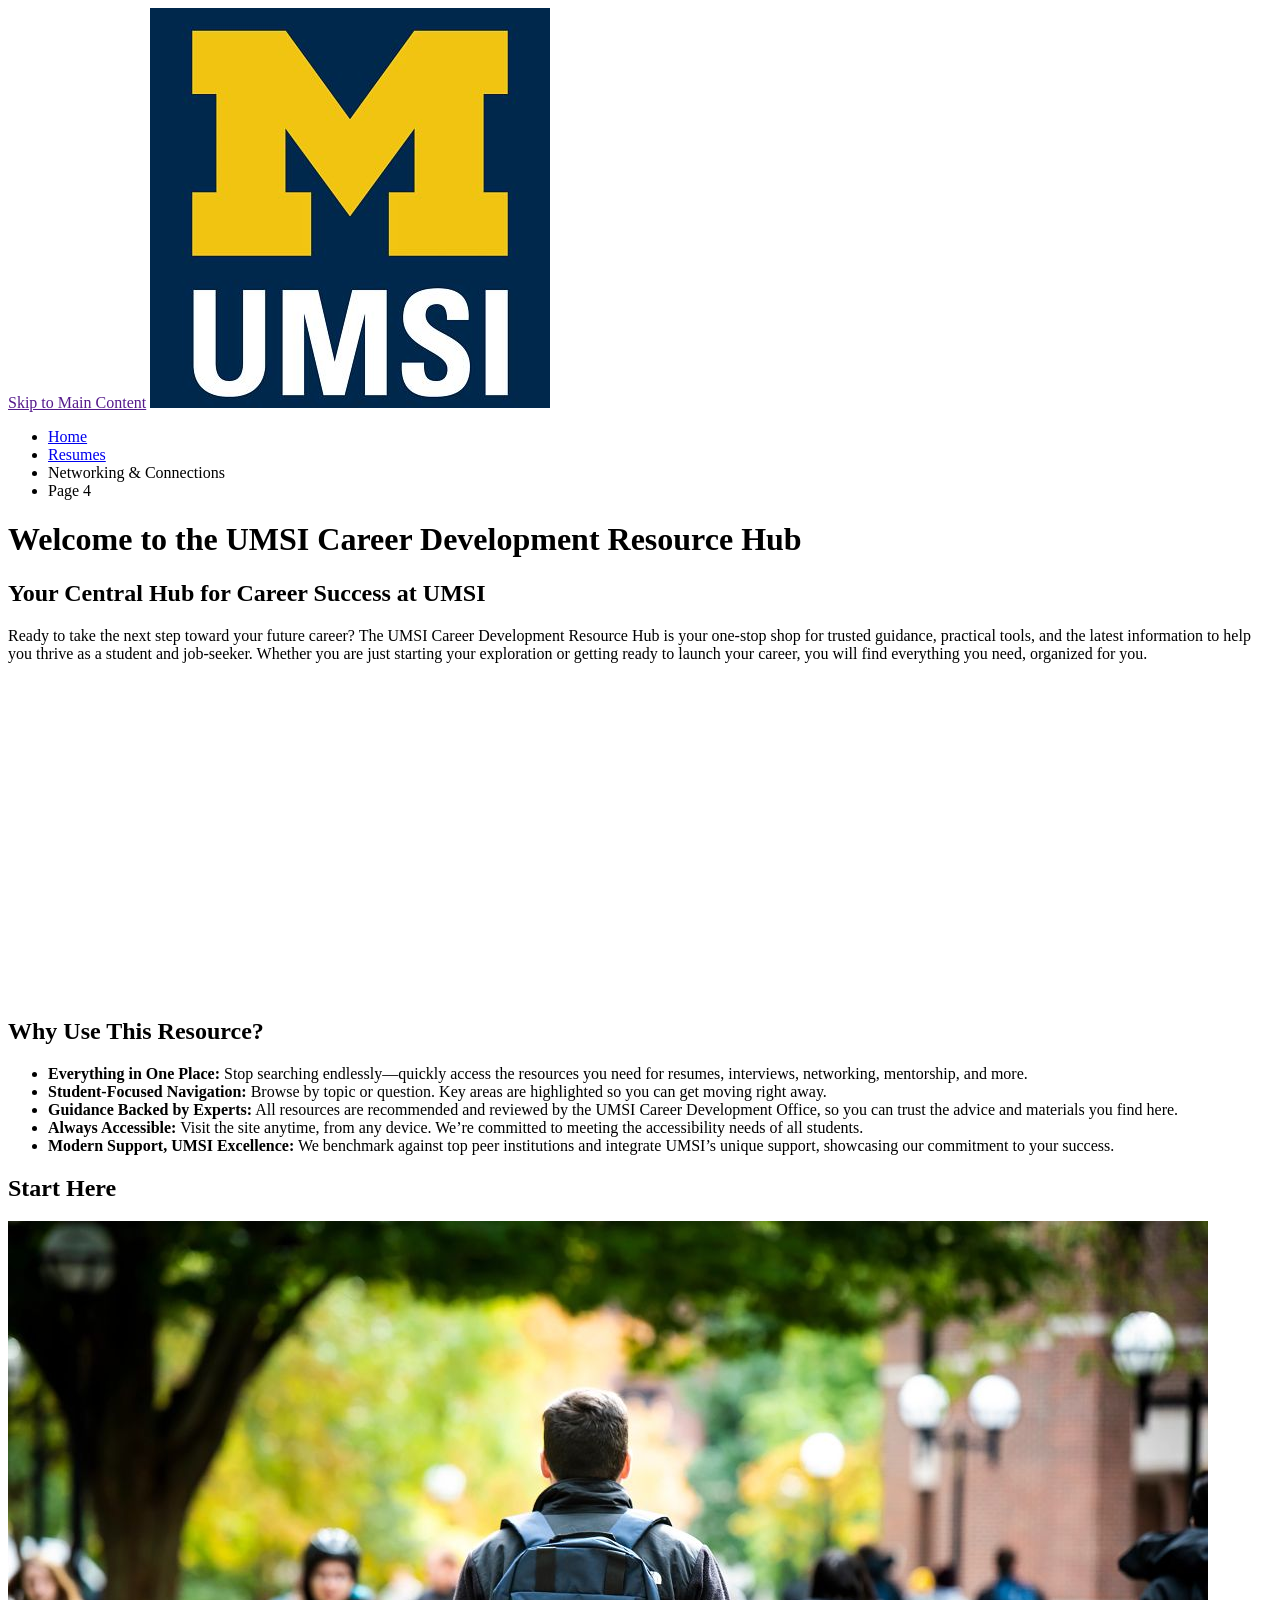
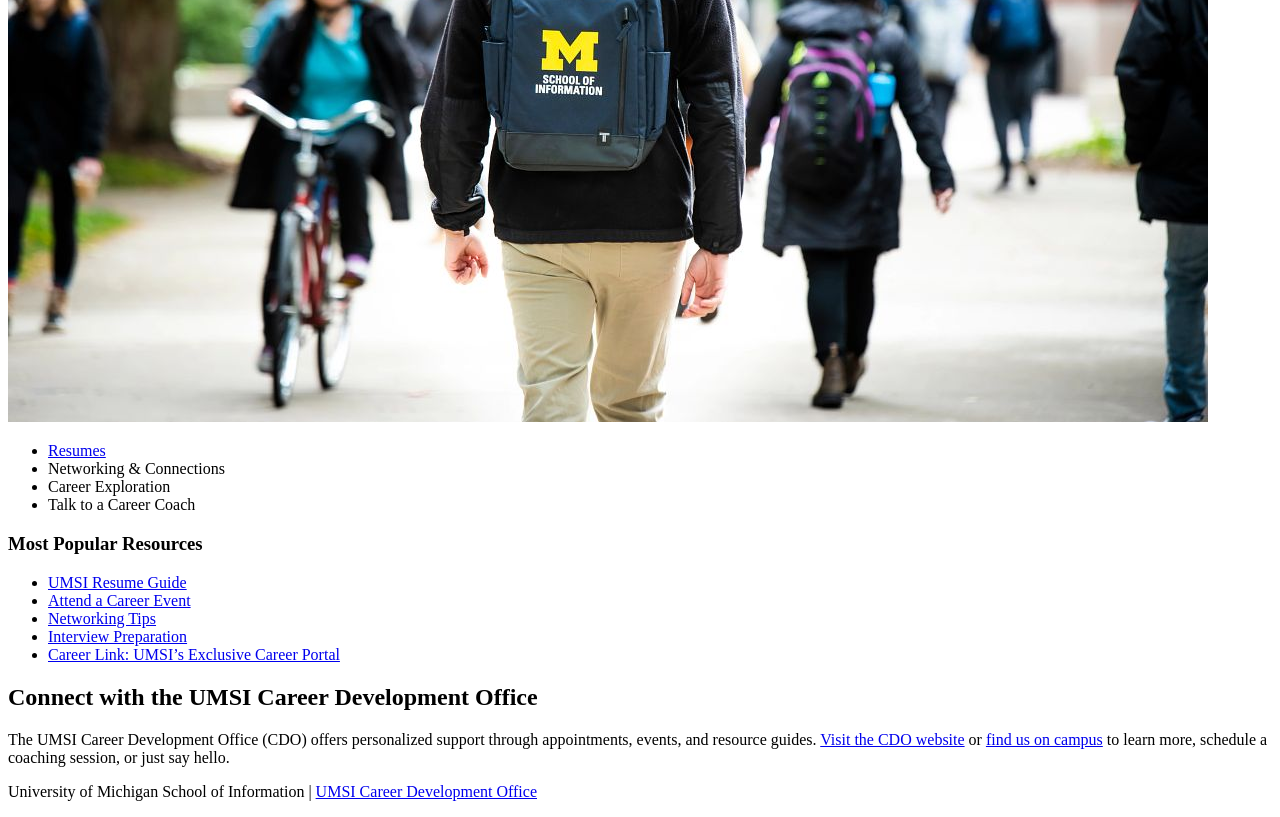
==== index.html @ d5596a6f "Add files via upload" ====
<!DOCTYPE html>
<html lang="en">
<head>
    <meta charset="UTF-8">
    <meta name="viewport" content="width=device-width, initial-scale=1.0">
    <title>MSI Career Development Resource Hub</title>
</head>
<body>

    <header>
  <a href = "">Skip to Main Content</a>
        <img src="images/UMSI_signature_vertical_informal_solidblue.jpg" alt="UMSI Logo">
        <nav>
            <ul>
                <li><a href = "index.html">Home</a></li>
                <li><a href = "resume.html">Resumes</a></li>
                <li><a>Networking & Connections</a></li>
                <li><a>Page 4</a></li>
            </ul>
        </nav>
    <h1>Welcome to the UMSI Career Development Resource Hub</h1>

    </header>
    <main>
    <section>
      <h2>Your Central Hub for Career Success at UMSI</h2>
      <p>
        Ready to take the next step toward your future career? The UMSI Career Development Resource Hub is your one-stop shop for trusted guidance, practical tools, and the latest information to help you thrive as a student and job-seeker. Whether you are just starting your exploration or getting ready to launch your career, you will find everything you need, organized for you.
      </p>
      <iframe width="560" height="315" src="https://www.youtube.com/embed/GSjGeDYJ5Nk?si=qhxJPRTIT___x8hG" title="YouTube video player" frameborder="0" allow="accelerometer; autoplay; clipboard-write; encrypted-media; gyroscope; picture-in-picture; web-share" referrerpolicy="strict-origin-when-cross-origin" allowfullscreen></iframe>
    </section>

    <section>
      <h2>Why Use This Resource?</h2>


      <ul>
        <li><strong>Everything in One Place:</strong> Stop searching endlessly—quickly access the resources you need for resumes, interviews, networking, mentorship, and more.</li>
        <li><strong>Student-Focused Navigation:</strong> Browse by topic or question. Key areas are highlighted so you can get moving right away.</li>
        <li><strong>Guidance Backed by Experts:</strong> All resources are recommended and reviewed by the UMSI Career Development Office, so you can trust the advice and materials you find here.</li>
        <li><strong>Always Accessible:</strong> Visit the site anytime, from any device. We’re committed to meeting the accessibility needs of all students.</li>
        <li><strong>Modern Support, UMSI Excellence:</strong> We benchmark against top peer institutions and integrate UMSI’s unique support, showcasing our commitment to your success.</li>
      </ul>
    </section>
        <section>
      <h2>Start Here</h2>
      <div>
        <img src="images/UMSI_CampusFall_UMSIBackpack_02.jpg" alt="A student wears a UMSI backpack in fall on the drag.">
        <ul>
            <li><a href="resume.html">Resumes</a></li>
            <li><a>Networking & Connections</a></li>
            <li><a>Career Exploration</a></li>
            <li><a>Talk to a Career Coach</a></li>
        </ul>
       

      </div>
      <div>
        <h3>Most Popular Resources</h3>
        <ul>
          <li><a href="https://docs.google.com/document/d/1_1GfDJyVGIgE82MZjVhuWT_aB_2Hcj1NN62FUCXoR_o/edit?tab=t.0" target="_blank">UMSI Resume Guide</a></li>
          <li><a href="https://umich.instructure.com/courses/137916/pages/attend-an-event" target="_blank">Attend a Career Event</a></li>
          <li><a href="https://docs.google.com/document/d/18HMt79BU8ovGf9z7_P7No5tuwUS6qHNW5u0sgrepLtE/edit?tab=t.0" target="_blank">Networking Tips</a></li>
          <li><a href="https://docs.google.com/presentation/d/15n-XqsFEntdbkZz89K-ohf7Or1NnCt5CQNDG-6fh2a0/edit?usp=sharing"target="_blank">Interview Preparation</a></li>
          <li><a href="https://si-umich.12twenty.com/Login" target="_blank">Career Link: UMSI’s Exclusive Career Portal</a></li>
        </ul>
      </div>
    </section>
    <section>
      <h2>Connect with the UMSI Career Development Office</h2>
      <p>
        The UMSI Career Development Office (CDO) offers personalized support through appointments, events, and resource guides. <a href="https://umich.instructure.com/courses/137916" target="_blank">Visit the CDO website</a> or <a href="https://www.si.umich.edu/about-umsi/getting-umsi" target="_blank">find us on campus</a> to learn more, schedule a coaching session, or just say hello.
      </p>
    </section>
       
        <!-- Content taken & modified from UMGPT with the prompt, "Write me a webpage of intro content to help meet the following requirements - this is for the home page": and then pasted in the client objectives & project requirements"
        UMGPT. (2025). UMGPT ( GPT-4.1 August 25th version) [Large language model]. -->
    </main>
    <footer>
        <p>University of Michigan School of Information | <a href="https://umich.instructure.com/courses/137916">UMSI Career Development Office </a></p>
        </footer>
</body>
</html>
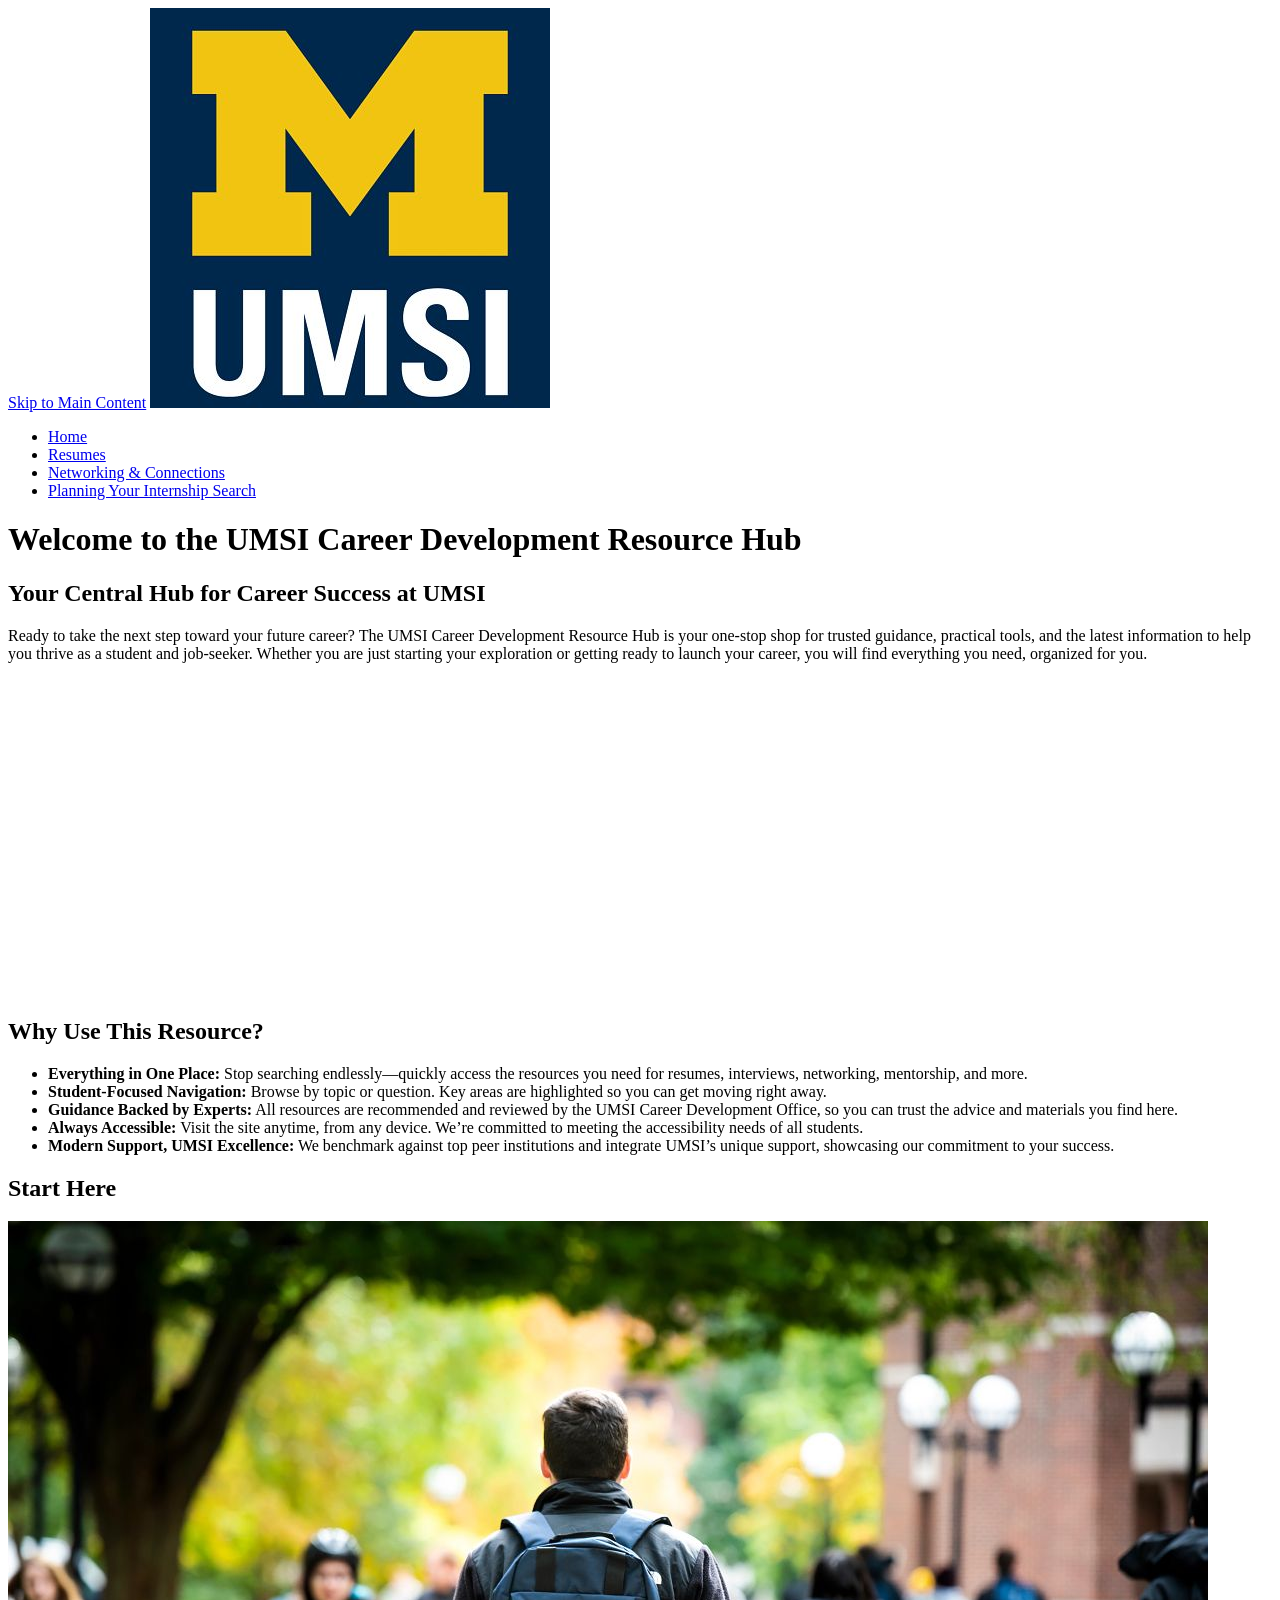
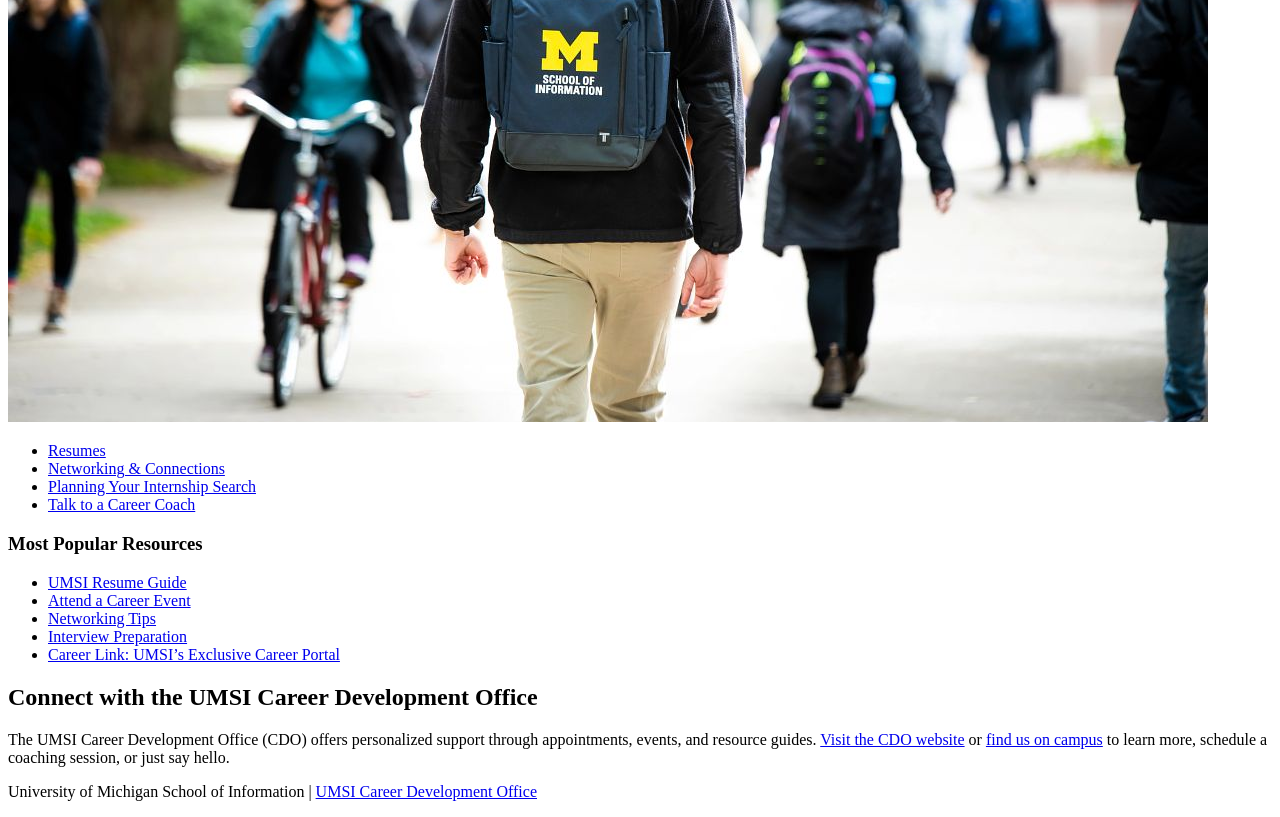
==== commit 3e1a7216: "Add files via upload" ====
--- a/index.html
+++ b/index.html
@@ -8,20 +8,20 @@
 <body>
 
     <header>
-  <a href = "">Skip to Main Content</a>
+    <a href = "#maincontent">Skip to Main Content</a>
         <img src="images/UMSI_signature_vertical_informal_solidblue.jpg" alt="UMSI Logo">
         <nav>
             <ul>
                 <li><a href = "index.html">Home</a></li>
                 <li><a href = "resume.html">Resumes</a></li>
-                <li><a>Networking & Connections</a></li>
-                <li><a>Page 4</a></li>
+                <li><a href = "networking.html">Networking & Connections</a></li>
+                <li><a href = "planning.html">Planning Your Internship Search</a></li>
             </ul>
         </nav>
     <h1>Welcome to the UMSI Career Development Resource Hub</h1>
 
     </header>
-    <main>
+    <main id="maincontent">
     <section>
       <h2>Your Central Hub for Career Success at UMSI</h2>
       <p>
@@ -48,9 +48,9 @@
         <img src="images/UMSI_CampusFall_UMSIBackpack_02.jpg" alt="A student wears a UMSI backpack in fall on the drag.">
         <ul>
             <li><a href="resume.html">Resumes</a></li>
-            <li><a>Networking & Connections</a></li>
-            <li><a>Career Exploration</a></li>
-            <li><a>Talk to a Career Coach</a></li>
+            <li><a href="networking.html">Networking & Connections</a></li>
+            <li><a href="planning.html">Planning Your Internship Search</a></li>
+            <li><a href="https://umich.instructure.com/courses/137916/pages/talk-to-a-career-coach">Talk to a Career Coach</a></li>
         </ul>
        
 
@@ -78,6 +78,6 @@
     </main>
     <footer>
         <p>University of Michigan School of Information | <a href="https://umich.instructure.com/courses/137916">UMSI Career Development Office </a></p>
-        </footer>
+    </footer>
 </body>
 </html>
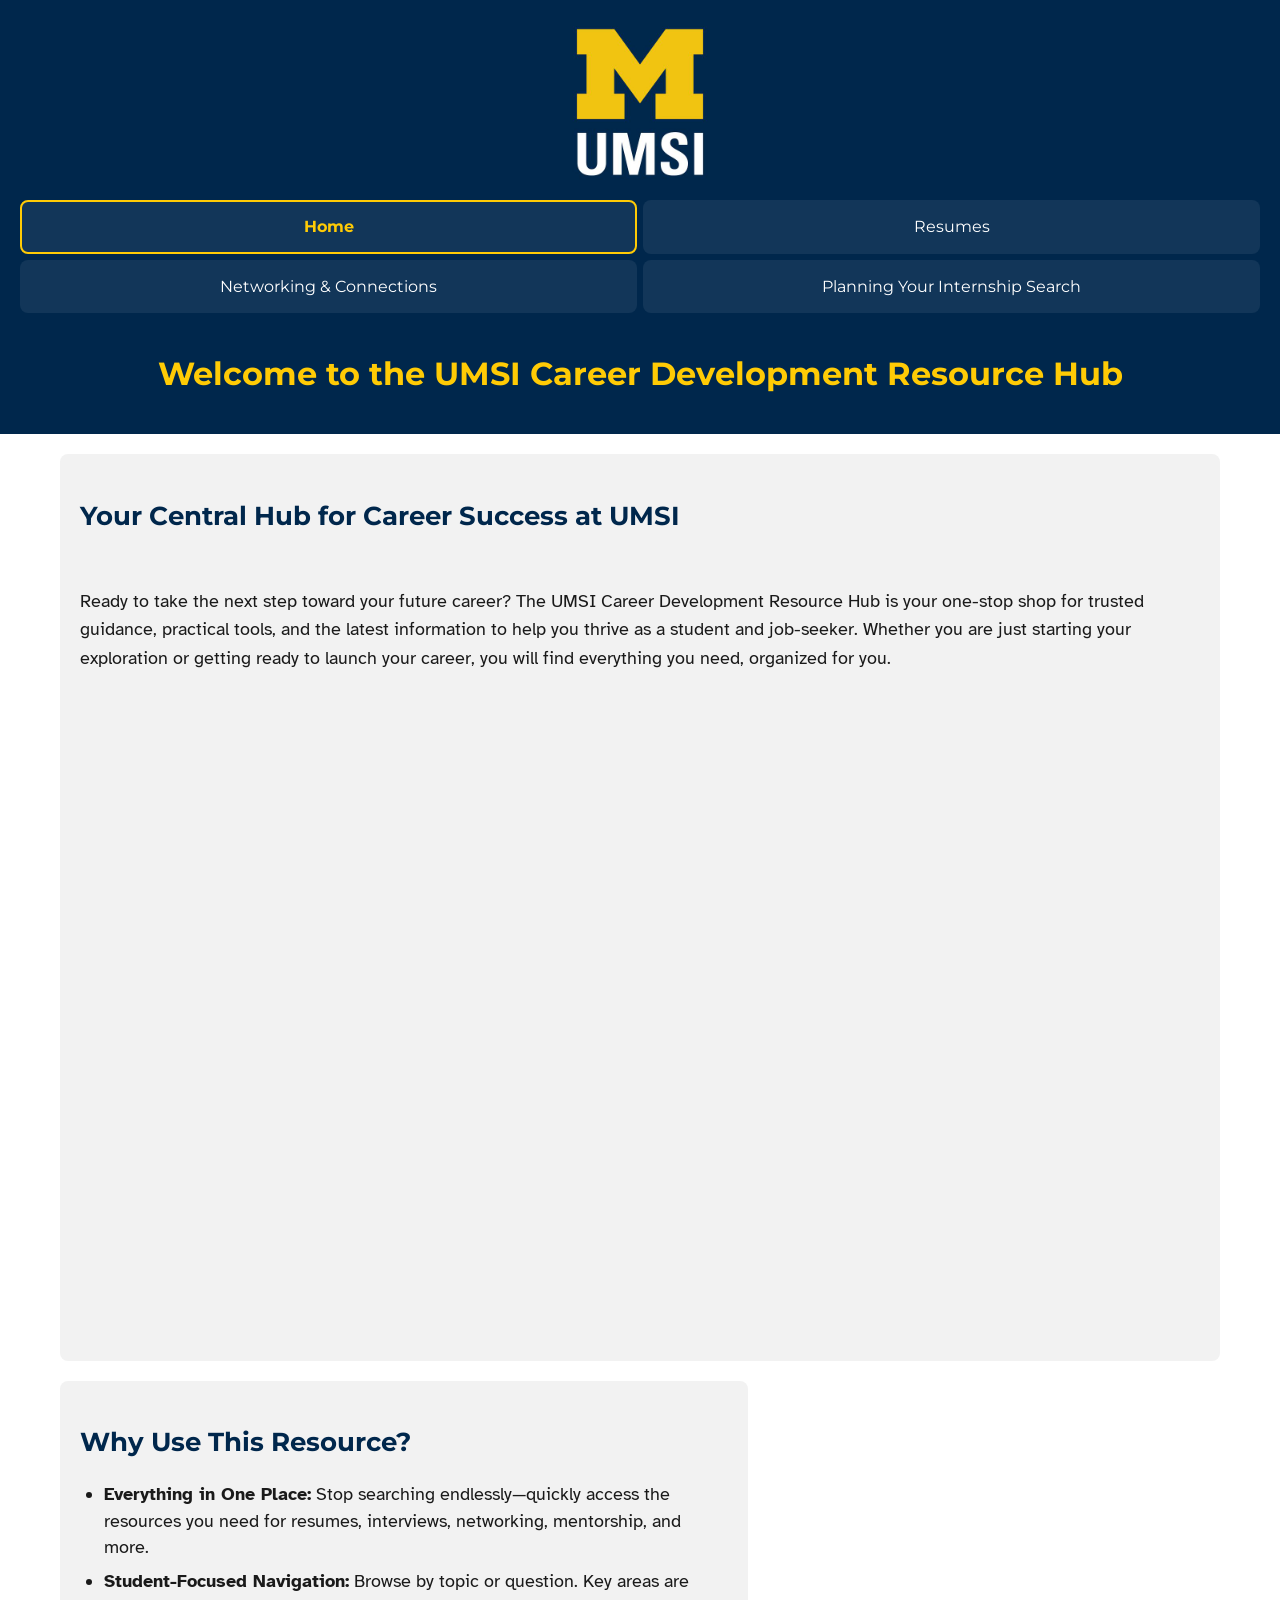
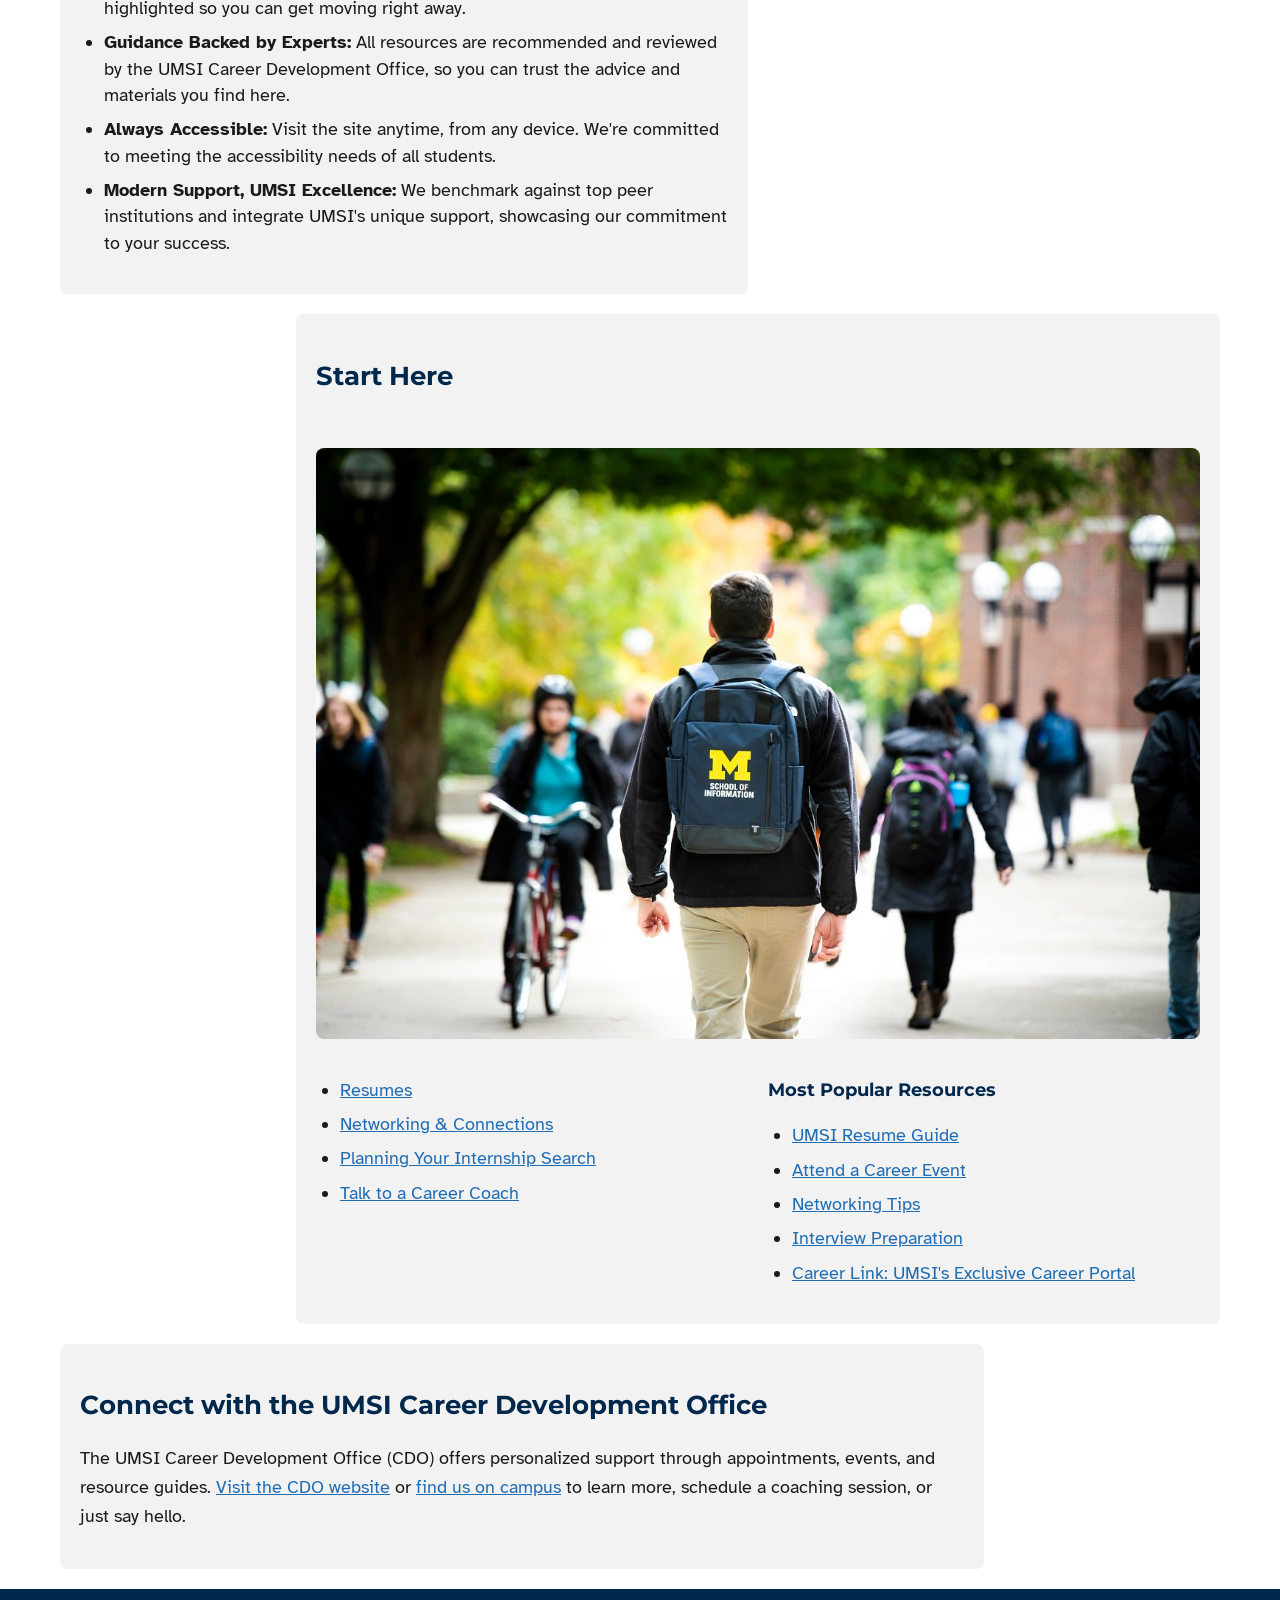
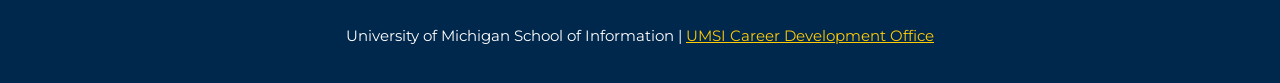
==== commit e35f12e1: "Add files via upload css updated for mobile view and branding" ====
--- a/index.html
+++ b/index.html
@@ -4,80 +4,96 @@
     <meta charset="UTF-8">
     <meta name="viewport" content="width=device-width, initial-scale=1.0">
     <title>MSI Career Development Resource Hub</title>
+    <link href="https://fonts.googleapis.com/css2?family=Montserrat:wght@400;700&display=swap" rel="stylesheet">
+    <link rel="preconnect" href="https://fonts.googleapis.com">
+    <link rel="preconnect" href="https://fonts.gstatic.com" crossorigin>
+    <link href="https://fonts.googleapis.com/css2?family=Atkinson+Hyperlegible:ital,wght@0,400;0,700;1,400;1,700&family=DynaPuff:wght@400..700&display=swap" rel="stylesheet">
+    <link rel="stylesheet" href="css/html5reset.css">
+    <link rel="stylesheet" href="css/styles.css">
 </head>
 <body>
 
-    <header>
-    <a href = "#maincontent">Skip to Main Content</a>
+    <header class="site-header">
+        <a href="#maincontent" class="skip">Skip to Main Content</a>
         <img src="images/UMSI_signature_vertical_informal_solidblue.jpg" alt="UMSI Logo">
         <nav>
-            <ul>
-                <li><a href = "index.html">Home</a></li>
-                <li><a href = "resume.html">Resumes</a></li>
-                <li><a href = "networking.html">Networking & Connections</a></li>
-                <li><a href = "planning.html">Planning Your Internship Search</a></li>
+            <ul class="nav">
+                <li><a href="index.html" aria-current="page">Home</a></li>
+                <li><a href="resume.html">Resumes</a></li>
+                <li><a href="networking.html">Networking &amp; Connections</a></li>
+                <li><a href="planning.html">Planning Your Internship Search</a></li>
             </ul>
         </nav>
-    <h1>Welcome to the UMSI Career Development Resource Hub</h1>
+        <h1>Welcome to the UMSI Career Development Resource Hub</h1>
+    </header>
 
-    </header>
-    <main id="maincontent">
-    <section>
-      <h2>Your Central Hub for Career Success at UMSI</h2>
-      <p>
-        Ready to take the next step toward your future career? The UMSI Career Development Resource Hub is your one-stop shop for trusted guidance, practical tools, and the latest information to help you thrive as a student and job-seeker. Whether you are just starting your exploration or getting ready to launch your career, you will find everything you need, organized for you.
-      </p>
-      <iframe width="560" height="315" src="https://www.youtube.com/embed/GSjGeDYJ5Nk?si=qhxJPRTIT___x8hG" title="YouTube video player" frameborder="0" allow="accelerometer; autoplay; clipboard-write; encrypted-media; gyroscope; picture-in-picture; web-share" referrerpolicy="strict-origin-when-cross-origin" allowfullscreen></iframe>
-    </section>
+    <main class="container" id="maincontent">
 
-    <section>
-      <h2>Why Use This Resource?</h2>
+        <section class="section-overview">
+            <h2>Your Central Hub for Career Success at UMSI</h2>
+            <p>
+                Ready to take the next step toward your future career? The UMSI Career Development
+                Resource Hub is your one-stop shop for trusted guidance, practical tools, and the
+                latest information to help you thrive as a student and job-seeker. Whether you are
+                just starting your exploration or getting ready to launch your career, you will find
+                everything you need, organized for you.
+            </p>
+            <iframe width="560" height="315" src="https://www.youtube.com/embed/GSjGeDYJ5Nk?si=qhxJPRTIT___x8hG" title="YouTube video player" frameborder="0" allow="accelerometer; autoplay; clipboard-write; encrypted-media; gyroscope; picture-in-picture; web-share" referrerpolicy="strict-origin-when-cross-origin" allowfullscreen></iframe>
+        </section>
 
+        <section class="section-why">
+            <h2>Why Use This Resource?</h2>
+            <ul>
+                <li><strong>Everything in One Place:</strong> Stop searching endlessly—quickly access the resources you need for resumes, interviews, networking, mentorship, and more.</li>
+                <li><strong>Student-Focused Navigation:</strong> Browse by topic or question. Key areas are highlighted so you can get moving right away.</li>
+                <li><strong>Guidance Backed by Experts:</strong> All resources are recommended and reviewed by the UMSI Career Development Office, so you can trust the advice and materials you find here.</li>
+                <li><strong>Always Accessible:</strong> Visit the site anytime, from any device. We're committed to meeting the accessibility needs of all students.</li>
+                <li><strong>Modern Support, UMSI Excellence:</strong> We benchmark against top peer institutions and integrate UMSI's unique support, showcasing our commitment to your success.</li>
+            </ul>
+        </section>
 
-      <ul>
-        <li><strong>Everything in One Place:</strong> Stop searching endlessly—quickly access the resources you need for resumes, interviews, networking, mentorship, and more.</li>
-        <li><strong>Student-Focused Navigation:</strong> Browse by topic or question. Key areas are highlighted so you can get moving right away.</li>
-        <li><strong>Guidance Backed by Experts:</strong> All resources are recommended and reviewed by the UMSI Career Development Office, so you can trust the advice and materials you find here.</li>
-        <li><strong>Always Accessible:</strong> Visit the site anytime, from any device. We’re committed to meeting the accessibility needs of all students.</li>
-        <li><strong>Modern Support, UMSI Excellence:</strong> We benchmark against top peer institutions and integrate UMSI’s unique support, showcasing our commitment to your success.</li>
-      </ul>
-    </section>
-        <section>
-      <h2>Start Here</h2>
-      <div>
-        <img src="images/UMSI_CampusFall_UMSIBackpack_02.jpg" alt="A student wears a UMSI backpack in fall on the drag.">
-        <ul>
-            <li><a href="resume.html">Resumes</a></li>
-            <li><a href="networking.html">Networking & Connections</a></li>
-            <li><a href="planning.html">Planning Your Internship Search</a></li>
-            <li><a href="https://umich.instructure.com/courses/137916/pages/talk-to-a-career-coach">Talk to a Career Coach</a></li>
-        </ul>
-       
+        <section class="section-start">
+            <h2>Start Here</h2>
+            <div class="start-image">
+                <img src="images/UMSI_CampusFall_UMSIBackpack_02.jpg" alt="A student wears a UMSI backpack in fall on the drag.">
+            </div>
+            <div class="start-links">
+                <ul>
+                    <li><a href="resume.html">Resumes</a></li>
+                    <li><a href="networking.html">Networking &amp; Connections</a></li>
+                    <li><a href="planning.html">Planning Your Internship Search</a></li>
+                    <li><a href="https://umich.instructure.com/courses/137916/pages/talk-to-a-career-coach">Talk to a Career Coach</a></li>
+                </ul>
+            </div>
+            <div class="start-popular">
+                <h3>Most Popular Resources</h3>
+                <ul>
+                    <li><a href="https://docs.google.com/document/d/1_1GfDJyVGIgE82MZjVhuWT_aB_2Hcj1NN62FUCXoR_o/edit?tab=t.0" target="_blank">UMSI Resume Guide</a></li>
+                    <li><a href="https://umich.instructure.com/courses/137916/pages/attend-an-event" target="_blank">Attend a Career Event</a></li>
+                    <li><a href="https://docs.google.com/document/d/18HMt79BU8ovGf9z7_P7No5tuwUS6qHNW5u0sgrepLtE/edit?tab=t.0" target="_blank">Networking Tips</a></li>
+                    <li><a href="https://docs.google.com/presentation/d/15n-XqsFEntdbkZz89K-ohf7Or1NnCt5CQNDG-6fh2a0/edit?usp=sharing" target="_blank">Interview Preparation</a></li>
+                    <li><a href="https://si-umich.12twenty.com/Login" target="_blank">Career Link: UMSI's Exclusive Career Portal</a></li>
+                </ul>
+            </div>
+        </section>
 
-      </div>
-      <div>
-        <h3>Most Popular Resources</h3>
-        <ul>
-          <li><a href="https://docs.google.com/document/d/1_1GfDJyVGIgE82MZjVhuWT_aB_2Hcj1NN62FUCXoR_o/edit?tab=t.0" target="_blank">UMSI Resume Guide</a></li>
-          <li><a href="https://umich.instructure.com/courses/137916/pages/attend-an-event" target="_blank">Attend a Career Event</a></li>
-          <li><a href="https://docs.google.com/document/d/18HMt79BU8ovGf9z7_P7No5tuwUS6qHNW5u0sgrepLtE/edit?tab=t.0" target="_blank">Networking Tips</a></li>
-          <li><a href="https://docs.google.com/presentation/d/15n-XqsFEntdbkZz89K-ohf7Or1NnCt5CQNDG-6fh2a0/edit?usp=sharing"target="_blank">Interview Preparation</a></li>
-          <li><a href="https://si-umich.12twenty.com/Login" target="_blank">Career Link: UMSI’s Exclusive Career Portal</a></li>
-        </ul>
-      </div>
-    </section>
-    <section>
-      <h2>Connect with the UMSI Career Development Office</h2>
-      <p>
-        The UMSI Career Development Office (CDO) offers personalized support through appointments, events, and resource guides. <a href="https://umich.instructure.com/courses/137916" target="_blank">Visit the CDO website</a> or <a href="https://www.si.umich.edu/about-umsi/getting-umsi" target="_blank">find us on campus</a> to learn more, schedule a coaching session, or just say hello.
-      </p>
-    </section>
-       
+        <section class="section-connect">
+            <h2>Connect with the UMSI Career Development Office</h2>
+            <p>
+                The UMSI Career Development Office (CDO) offers personalized support through
+                appointments, events, and resource guides. <a href="https://umich.instructure.com/courses/137916" target="_blank">Visit the CDO website</a> or <a href="https://www.si.umich.edu/about-umsi/getting-umsi" target="_blank">find us on campus</a>
+                to learn more, schedule a coaching session, or just say hello.
+            </p>
+        </section>
+
         <!-- Content taken & modified from UMGPT with the prompt, "Write me a webpage of intro content to help meet the following requirements - this is for the home page": and then pasted in the client objectives & project requirements"
         UMGPT. (2025). UMGPT ( GPT-4.1 August 25th version) [Large language model]. -->
+
     </main>
+
     <footer>
-        <p>University of Michigan School of Information | <a href="https://umich.instructure.com/courses/137916">UMSI Career Development Office </a></p>
+        <p>University of Michigan School of Information | <a href="https://umich.instructure.com/courses/137916">UMSI Career Development Office</a></p>
     </footer>
+
 </body>
-</html>
+</html>
--- a/css/styles.css
+++ b/css/styles.css
@@ -0,0 +1,290 @@
+/* UM Brand colors: https://brand.umich.edu/
+   CSS variables generated with assistance from Claude with the prompt "Help me make CSS variables based on
+   U of M branding guidelines" with the UM brand color site pasted afterwards (claude-sonnet-4-6).
+   Anthropic. (2025). Claude [Large language model]. https://claude.ai */
+
+:root {
+    --blue:       #00274C;
+    --maize:      #FFCB05;
+    --light-blue: #1F6DB5;
+    --gray:       #F2F2F2;
+    --text:       #1A1A1A;
+    --white:      #FFFFFF;
+    --font-body:  "Atkinson Hyperlegible", sans-serif;
+    --font-ui:    'Montserrat', sans-serif;
+    --gap:        1.25rem;
+    --radius:     0.5rem;
+    --max-width:  75rem;
+}
+
+/* skip to main */
+.skip {
+    position: absolute;
+    top: -10rem;
+    left: 1rem;
+    background: var(--maize);
+    color: var(--blue);
+    font-family: var(--font-ui);
+    font-weight: bold;
+    padding: 0.75rem 1.25rem;
+    border-radius: var(--radius);
+    z-index: 100;
+    text-decoration: none;
+    transition: top 0.2s ease;
+}
+
+.skip:focus {
+    top: 1rem;
+}
+
+*,
+*::before,
+*::after {
+    box-sizing: border-box;
+}
+
+body {
+    font-family: var(--font-body);
+    font-size: 1.125rem;
+    color: var(--text);
+    background: var(--white);
+    line-height: 1.6;
+    display: grid;
+    grid-template-rows: auto 1fr auto;
+    min-height: 100vh;
+}
+
+img {
+    max-width: 100%;
+    display: block;
+}
+
+a {
+    color: var(--light-blue);
+    text-decoration: underline;
+}
+
+a:hover,
+a:focus {
+    color: var(--blue);
+    outline: 2px solid var(--maize);
+    outline-offset: 2px;
+    border-radius: 2px;
+}
+
+/* header */
+.site-header {
+    background: var(--blue);
+    color: var(--white);
+    padding: var(--gap);
+    display: grid;
+    grid-template-columns: 1fr;
+    grid-template-areas:
+        "logo"
+        "nav"
+        "heading";
+    gap: var(--gap);
+    justify-items: center;
+    text-align: center;
+}
+
+.site-header img     { grid-area: logo; width: clamp(6rem, 25vw, 10rem); }
+.site-header nav     { grid-area: nav; width: 100%; }
+.site-header h1      {
+    grid-area: heading;
+    font-family: var(--font-ui);
+    font-size: clamp(1.25rem, 5vw, 2rem);
+    color: var(--maize);
+    line-height: 1.2;
+}
+
+/* nav */
+.nav {
+    list-style: none;
+    display: grid;
+    grid-template-columns: repeat(2, 1fr);
+    gap: 0.375rem;
+    padding: 0;
+    margin: 0;
+}
+
+.nav a {
+    display: block;
+    padding: 0.75rem 0.5rem;
+    color: var(--white);
+    text-decoration: none;
+    font-family: var(--font-ui);
+    font-size: 1rem;
+    text-align: center;
+    background: rgba(255,255,255,0.07);
+    border-radius: var(--radius);
+    border: 2px solid transparent;
+    transition: background 0.15s, border-color 0.15s;
+}
+
+.nav a:hover,
+.nav a:focus {
+    background: rgba(255, 203, 5, 0.15);
+    border-color: var(--maize);
+    color: var(--maize);
+    outline: none;
+}
+
+.nav a[aria-current="page"] {
+    color: var(--maize);
+    border-color: var(--maize);
+    font-weight: bold;
+}
+
+/* main grid (5 columns with staggering) */
+.container {
+    max-width: var(--max-width);
+    width: 100%;
+    margin: 0 auto;
+    padding: var(--gap);
+    display: grid;
+    grid-template-columns: repeat(5, 1fr);
+    gap: var(--gap);
+    align-items: start;
+}
+
+/* index */
+.section-overview { grid-column: 1 / 6; }
+.section-why      { grid-column: 1 / 4; }
+.section-start    { grid-column: 2 / 6; }
+.section-connect  { grid-column: 1 / 5; }
+
+/* networking */
+.section-intro     { grid-column: 1 / 6; }
+.section-steps     { grid-column: 1 / 4; }
+.section-resources { grid-column: 2 / 6; }
+.section-faq       { grid-column: 1 / 5; }
+
+/* planning */
+.plan-intro        { grid-column: 1 / 6; }
+.plan-goals        { grid-column: 1 / 4; }
+.plan-materials    { grid-column: 2 / 6; }
+.plan-research     { grid-column: 1 / 5; }
+.plan-organize     { grid-column: 2 / 5; }
+.plan-interviews   { grid-column: 1 / 4; }
+.plan-followup     { grid-column: 2 / 6; }
+.plan-resources    { grid-column: 1 / 5; }
+.plan-faq          { grid-column: 1 / 6; }
+.plan-tips         { grid-column: 2 / 5; }
+
+/* resume */
+.resume-intro      { grid-column: 1 / 6; }
+.resume-steps      { grid-column: 1 / 4; }
+.resume-resources  { grid-column: 2 / 6; }
+.resume-faq        { grid-column: 1 / 5; }
+.resume-tips       { grid-column: 2 / 6; }
+
+/* other sections */
+section {
+    background: var(--gray);
+    border-radius: var(--radius);
+    padding: var(--gap);
+    min-width: 0;
+}
+
+section h2 {
+    font-family: var(--font-ui);
+    font-size: clamp(1.2rem, 4vw, 1.6rem);
+    color: var(--blue);
+    margin-bottom: 0.75rem;
+}
+
+section h3 {
+    font-family: var(--font-ui);
+    font-size: 1.1rem;
+    color: var(--blue);
+    margin-bottom: 0.5rem;
+}
+
+section ul,
+section ol {
+    list-style: disc;
+    padding-left: 1.5rem;
+    display: grid;
+    grid-template-columns: 1fr;
+    gap: 0.5rem;
+}
+
+section ol { list-style: decimal; }
+
+section ul li,
+section ol li {
+    font-size: 1.1rem;
+    line-height: 1.5;
+}
+
+section ul a,
+section ol a { font-size: 1.1rem; }
+
+section img {
+    width: 100%;
+    border-radius: var(--radius);
+    margin-top: var(--gap);
+}
+
+/* overview section */
+.section-overview {
+    display: grid;
+    grid-template-columns: 1fr;
+    grid-template-areas:
+        "heading"
+        "body"
+        "video";
+    gap: var(--gap);
+}
+
+.section-overview h2 { grid-area: heading; }
+.section-overview p  { grid-area: body; }
+.section-overview iframe {
+    grid-area: video;
+    width: 100%;
+    aspect-ratio: 16 / 9;
+    height: auto;
+    border-radius: var(--radius);
+}
+
+/* start here */
+.section-start {
+    display: grid;
+    grid-template-columns: repeat(2, 1fr);
+    grid-template-areas:
+        "heading  heading"
+        "image    image"
+        "links    popular";
+    gap: var(--gap);
+}
+
+.section-start h2  { grid-area: heading; }
+.start-image       { grid-area: image; }
+.start-image img   { border-radius: var(--radius); width: 100%; }
+.start-links       { grid-area: links; }
+.start-popular     { grid-area: popular; }
+
+/* footer */
+footer {
+    background: var(--blue);
+    color: var(--white);
+    padding: var(--gap);
+    display: grid;
+    grid-template-columns: 1fr;
+    justify-items: center;
+    text-align: center;
+    gap: 0.5rem;
+}
+
+footer p { font-family: var(--font-ui); font-size: 0.95rem; }
+footer a { color: var(--maize); }
+footer a:hover,
+footer a:focus { color: var(--white); }
+
+@media (prefers-reduced-motion: reduce) {
+    *, *::before, *::after {
+        animation-duration: 0.01ms !important;
+        transition-duration: 0.01ms !important;
+    }
+}
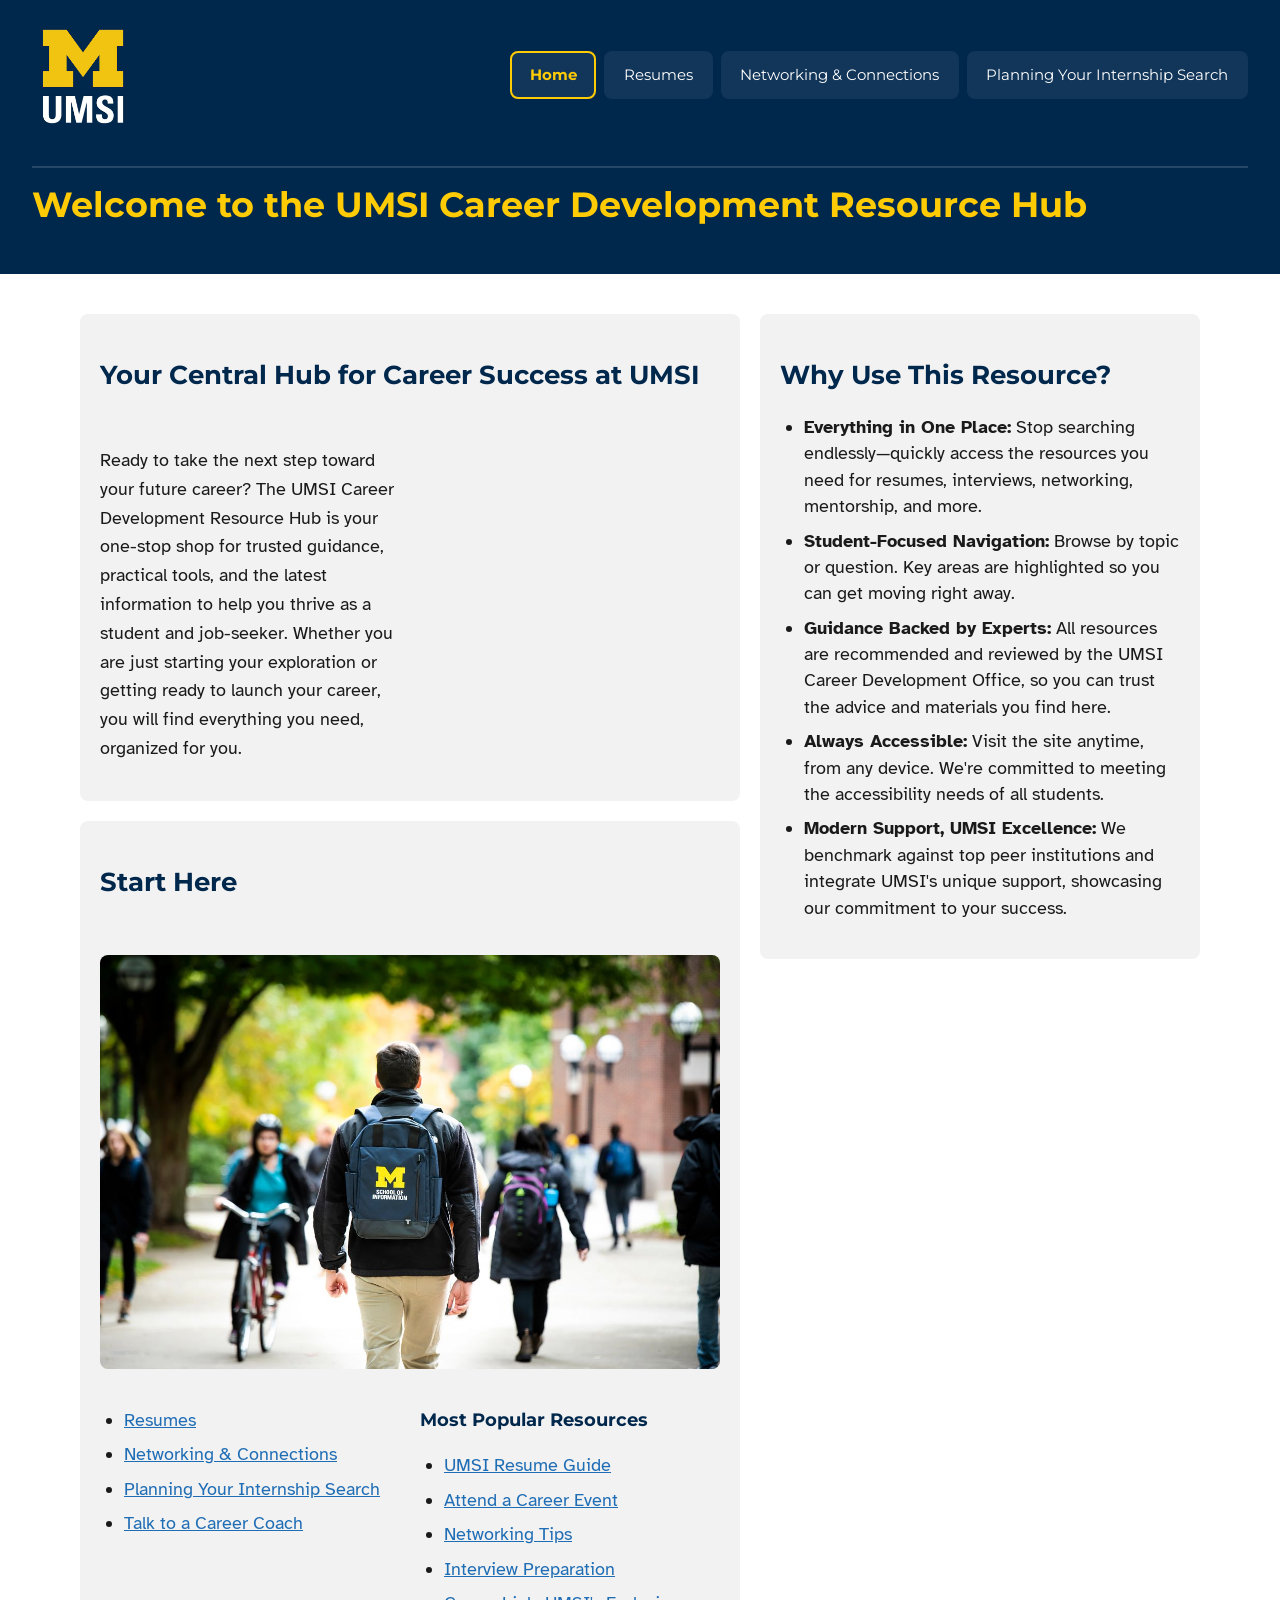
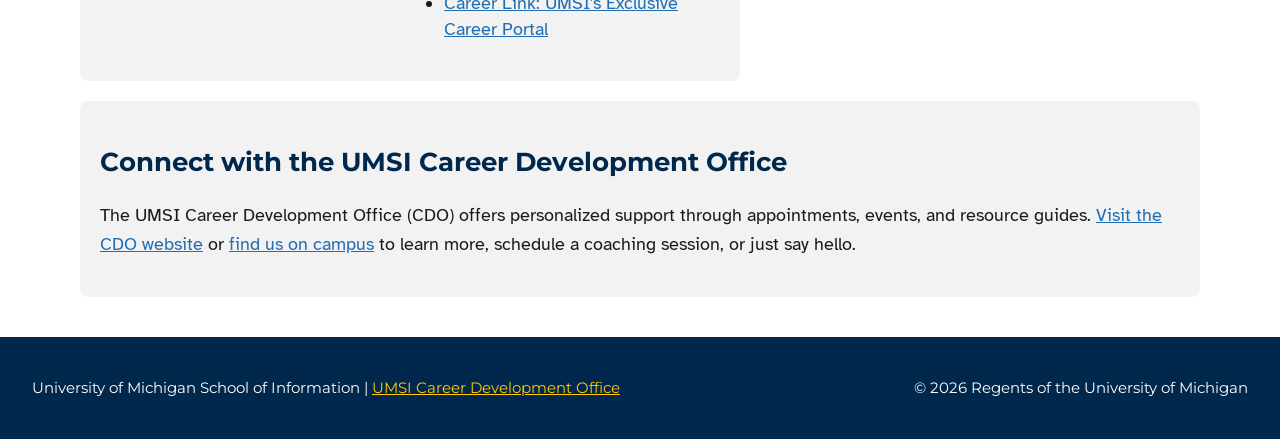
==== commit 5e9afb12: "Add files via upload" ====
--- a/index.html
+++ b/index.html
@@ -4,10 +4,9 @@
     <meta charset="UTF-8">
     <meta name="viewport" content="width=device-width, initial-scale=1.0">
     <title>MSI Career Development Resource Hub</title>
-    <link href="https://fonts.googleapis.com/css2?family=Montserrat:wght@400;700&display=swap" rel="stylesheet">
     <link rel="preconnect" href="https://fonts.googleapis.com">
     <link rel="preconnect" href="https://fonts.gstatic.com" crossorigin>
-    <link href="https://fonts.googleapis.com/css2?family=Atkinson+Hyperlegible:ital,wght@0,400;0,700;1,400;1,700&family=DynaPuff:wght@400..700&display=swap" rel="stylesheet">
+    <link href="https://fonts.googleapis.com/css2?family=Atkinson+Hyperlegible:ital,wght@0,400;0,700;1,400;1,700&family=Montserrat:wght@400;700&display=swap" rel="stylesheet">
     <link rel="stylesheet" href="css/html5reset.css">
     <link rel="stylesheet" href="css/styles.css">
 </head>
@@ -93,7 +92,9 @@
 
     <footer>
         <p>University of Michigan School of Information | <a href="https://umich.instructure.com/courses/137916">UMSI Career Development Office</a></p>
+        <p>&copy; <span id="footer-year"></span> Regents of the University of Michigan</p>
     </footer>
 
+    <script src="js/main.js"></script>
 </body>
-</html>+</html>
--- a/css/styles.css
+++ b/css/styles.css
@@ -17,7 +17,6 @@
     --max-width:  75rem;
 }
 
-/* skip to main */
 .skip {
     position: absolute;
     top: -10rem;
@@ -37,6 +36,7 @@
     top: 1rem;
 }
 
+
 *,
 *::before,
 *::after {
@@ -72,7 +72,7 @@
     border-radius: 2px;
 }
 
-/* header */
+
 .site-header {
     background: var(--blue);
     color: var(--white);
@@ -98,7 +98,7 @@
     line-height: 1.2;
 }
 
-/* nav */
+
 .nav {
     list-style: none;
     display: grid;
@@ -136,50 +136,18 @@
     font-weight: bold;
 }
 
-/* main grid (5 columns with staggering) */
+
 .container {
     max-width: var(--max-width);
     width: 100%;
     margin: 0 auto;
     padding: var(--gap);
-    display: grid;
-    grid-template-columns: repeat(5, 1fr);
+    display: flex;
+    flex-direction: column;
     gap: var(--gap);
-    align-items: start;
-}
-
-/* index */
-.section-overview { grid-column: 1 / 6; }
-.section-why      { grid-column: 1 / 4; }
-.section-start    { grid-column: 2 / 6; }
-.section-connect  { grid-column: 1 / 5; }
-
-/* networking */
-.section-intro     { grid-column: 1 / 6; }
-.section-steps     { grid-column: 1 / 4; }
-.section-resources { grid-column: 2 / 6; }
-.section-faq       { grid-column: 1 / 5; }
-
-/* planning */
-.plan-intro        { grid-column: 1 / 6; }
-.plan-goals        { grid-column: 1 / 4; }
-.plan-materials    { grid-column: 2 / 6; }
-.plan-research     { grid-column: 1 / 5; }
-.plan-organize     { grid-column: 2 / 5; }
-.plan-interviews   { grid-column: 1 / 4; }
-.plan-followup     { grid-column: 2 / 6; }
-.plan-resources    { grid-column: 1 / 5; }
-.plan-faq          { grid-column: 1 / 6; }
-.plan-tips         { grid-column: 2 / 5; }
-
-/* resume */
-.resume-intro      { grid-column: 1 / 6; }
-.resume-steps      { grid-column: 1 / 4; }
-.resume-resources  { grid-column: 2 / 6; }
-.resume-faq        { grid-column: 1 / 5; }
-.resume-tips       { grid-column: 2 / 6; }
-
-/* other sections */
+}
+
+
 section {
     background: var(--gray);
     border-radius: var(--radius);
@@ -227,7 +195,7 @@
     margin-top: var(--gap);
 }
 
-/* overview section */
+
 .section-overview {
     display: grid;
     grid-template-columns: 1fr;
@@ -246,9 +214,10 @@
     aspect-ratio: 16 / 9;
     height: auto;
     border-radius: var(--radius);
-}
-
-/* start here */
+    border: none;
+}
+
+
 .section-start {
     display: grid;
     grid-template-columns: repeat(2, 1fr);
@@ -265,7 +234,7 @@
 .start-links       { grid-area: links; }
 .start-popular     { grid-area: popular; }
 
-/* footer */
+
 footer {
     background: var(--blue);
     color: var(--white);
@@ -282,9 +251,310 @@
 footer a:hover,
 footer a:focus { color: var(--white); }
 
+
+.stepper {
+    display: flex;
+    flex-direction: column;
+    gap: 0;
+    margin-bottom: var(--gap);
+    counter-reset: step;
+}
+
+.step-item {
+    display: grid;
+    grid-template-columns: 2.5rem 1fr;
+    gap: 0.75rem;
+    align-items: start;
+    position: relative;
+}
+
+.step-item + .step-item {
+    margin-top: 0.5rem;
+}
+
+.step-number {
+    width: 2.5rem;
+    height: 2.5rem;
+    border-radius: 50%;
+    background: var(--blue);
+    color: var(--maize);
+    font-family: var(--font-ui);
+    font-weight: bold;
+    font-size: 1rem;
+    display: flex;
+    align-items: center;
+    justify-content: center;
+    flex-shrink: 0;
+    border: 3px solid transparent;
+    transition: background 0.2s, color 0.2s, border-color 0.2s;
+    cursor: pointer;
+    position: relative;
+    z-index: 1;
+}
+
+.step-item.active .step-number {
+    background: var(--maize);
+    color: var(--blue);
+    border-color: var(--blue);
+}
+
+.step-item.completed .step-number {
+    background: var(--light-blue);
+    color: var(--white);
+}
+
+.step-body {
+    padding-top: 0.4rem;
+}
+
+.step-body h3 {
+    font-family: var(--font-ui);
+    font-size: 1rem;
+    color: var(--blue);
+    margin-bottom: 0.25rem;
+    cursor: pointer;
+}
+
+.step-content {
+    display: none;
+    font-size: 1rem;
+    line-height: 1.5;
+}
+
+.step-item.active .step-content {
+    display: block;
+}
+
+.step-connector {
+    width: 2px;
+    height: 1.25rem;
+    background: var(--blue);
+    margin-left: 1.25rem;
+    opacity: 0.25;
+}
+
+.stepper-nav {
+    display: flex;
+    gap: 0.75rem;
+    margin-top: var(--gap);
+    flex-wrap: wrap;
+}
+
+.stepper-nav button {
+    font-family: var(--font-ui);
+    font-size: 0.9rem;
+    font-weight: bold;
+    padding: 0.6rem 1.25rem;
+    border-radius: var(--radius);
+    border: 2px solid var(--blue);
+    cursor: pointer;
+    background: var(--white);
+    color: var(--blue);
+    transition: background 0.15s, color 0.15s;
+}
+
+.stepper-nav button:hover,
+.stepper-nav button:focus {
+    background: var(--blue);
+    color: var(--maize);
+    outline: 2px solid var(--maize);
+    outline-offset: 2px;
+}
+
+.stepper-nav button:disabled {
+    opacity: 0.4;
+    cursor: not-allowed;
+}
+
+
 @media (prefers-reduced-motion: reduce) {
     *, *::before, *::after {
         animation-duration: 0.01ms !important;
         transition-duration: 0.01ms !important;
     }
-}+}
+
+
+@media (min-width: 768px) {
+
+
+    .site-header {
+        grid-template-columns: auto 1fr;
+        grid-template-areas:
+            "logo    nav"
+            "heading heading";
+        justify-items: start;
+        text-align: left;
+        padding: 1.5rem 2rem;
+        gap: 1rem;
+        align-items: center;
+    }
+
+    .site-header img {
+        width: clamp(5rem, 8vw, 8rem);
+    }
+
+    .site-header h1 {
+        border-top: 2px solid rgba(255,255,255,0.15);
+        padding-top: 1rem;
+        width: 100%;
+        font-size: clamp(1.4rem, 3vw, 2.2rem);
+    }
+
+    .nav {
+        grid-template-columns: repeat(4, auto);
+        justify-content: end;
+        gap: 0.5rem;
+    }
+
+    .nav a {
+        font-size: 0.9rem;
+        padding: 0.5rem 0.9rem;
+        white-space: nowrap;
+    }
+
+    .container {
+        display: grid;
+        grid-template-columns: 2fr 1fr;
+        gap: var(--gap);
+        padding: 2rem;
+        align-items: start;
+    }
+
+    .section-overview { grid-column: 1 / 2; grid-row: 1; }
+    .section-why      { grid-column: 2 / 3; grid-row: 1 / 3; }
+    .section-start    { grid-column: 1 / 2; grid-row: 2; }
+    .section-connect  { grid-column: 1 / 3; grid-row: 3; }
+
+    .section-overview {
+        grid-template-columns: 1fr 1fr;
+        grid-template-areas:
+            "heading heading"
+            "body    video";
+    }
+
+    .section-intro     { grid-column: 1 / 3; grid-row: 1; }
+    .section-steps     { grid-column: 1 / 2; grid-row: 2; }
+    .section-resources { grid-column: 2 / 3; grid-row: 2; }
+    .section-faq       { grid-column: 1 / 3; grid-row: 3; }
+
+    .section-intro {
+        display: grid;
+        grid-template-columns: 1fr 1fr;
+        gap: var(--gap);
+        align-items: start;
+    }
+
+    .section-intro img {
+        margin-top: 0;
+        grid-row: 1 / 3;
+        grid-column: 2;
+        align-self: stretch;
+        object-fit: cover;
+        height: 100%;
+    }
+
+    .section-intro h2 { grid-column: 1; }
+    .section-intro p  { grid-column: 1; }
+
+    .resume-intro     { grid-column: 1 / 3; grid-row: 1; }
+    .resume-steps     { grid-column: 1 / 2; grid-row: 2; }
+    .resume-resources { grid-column: 2 / 3; grid-row: 2; }
+    .resume-faq       { grid-column: 1 / 2; grid-row: 3; }
+    .resume-tips      { grid-column: 2 / 3; grid-row: 3; }
+
+    .resume-intro {
+        display: grid;
+        grid-template-columns: 1fr 1fr;
+        gap: var(--gap);
+        align-items: start;
+    }
+
+    .resume-intro img {
+        margin-top: 0;
+        grid-row: 1 / 4;
+        grid-column: 2;
+        object-fit: cover;
+        height: 100%;
+    }
+
+    .resume-intro h2 { grid-column: 1; }
+    .resume-intro p  { grid-column: 1; }
+
+    .plan-intro        { grid-column: 1 / 3; grid-row: 1; }
+    .plan-stepper-wrap { grid-column: 1 / 2; grid-row: 2 / 5; }
+    .plan-resources    { grid-column: 2 / 3; grid-row: 2; }
+    .plan-faq          { grid-column: 2 / 3; grid-row: 3; }
+    .plan-tips         { grid-column: 2 / 3; grid-row: 4; }
+
+    .plan-goals,
+    .plan-materials,
+    .plan-research,
+    .plan-organize,
+    .plan-interviews,
+    .plan-followup {
+        display: none;
+    }
+
+    .plan-intro {
+        display: grid;
+        grid-template-columns: 1fr 1fr;
+        gap: var(--gap);
+        align-items: start;
+    }
+
+    .plan-intro img {
+        margin-top: 0;
+        grid-row: 1 / 3;
+        grid-column: 2;
+        object-fit: cover;
+        height: 100%;
+    }
+
+    .plan-intro h2 { grid-column: 1; }
+    .plan-intro p  { grid-column: 1; }
+
+    .plan-stepper-wrap {
+        background: var(--gray);
+        border-radius: var(--radius);
+        padding: var(--gap);
+    }
+
+    .plan-stepper-wrap h2 {
+        font-family: var(--font-ui);
+        font-size: clamp(1.2rem, 3vw, 1.6rem);
+        color: var(--blue);
+        margin-bottom: var(--gap);
+    }
+
+    footer {
+        grid-template-columns: 1fr 1fr;
+        justify-items: start;
+        text-align: left;
+        padding: 1.5rem 2rem;
+    }
+
+    footer p:last-child {
+        text-align: right;
+        justify-self: end;
+    }
+}
+
+
+@media (min-width: 1024px) {
+    .container {
+        grid-template-columns: 3fr 2fr;
+        padding: 2.5rem;
+    }
+
+    .nav a {
+        font-size: 0.95rem;
+        padding: 0.6rem 1.1rem;
+    }
+
+    .section-overview {
+        grid-template-areas:
+            "heading heading"
+            "body    video";
+    }
+}
